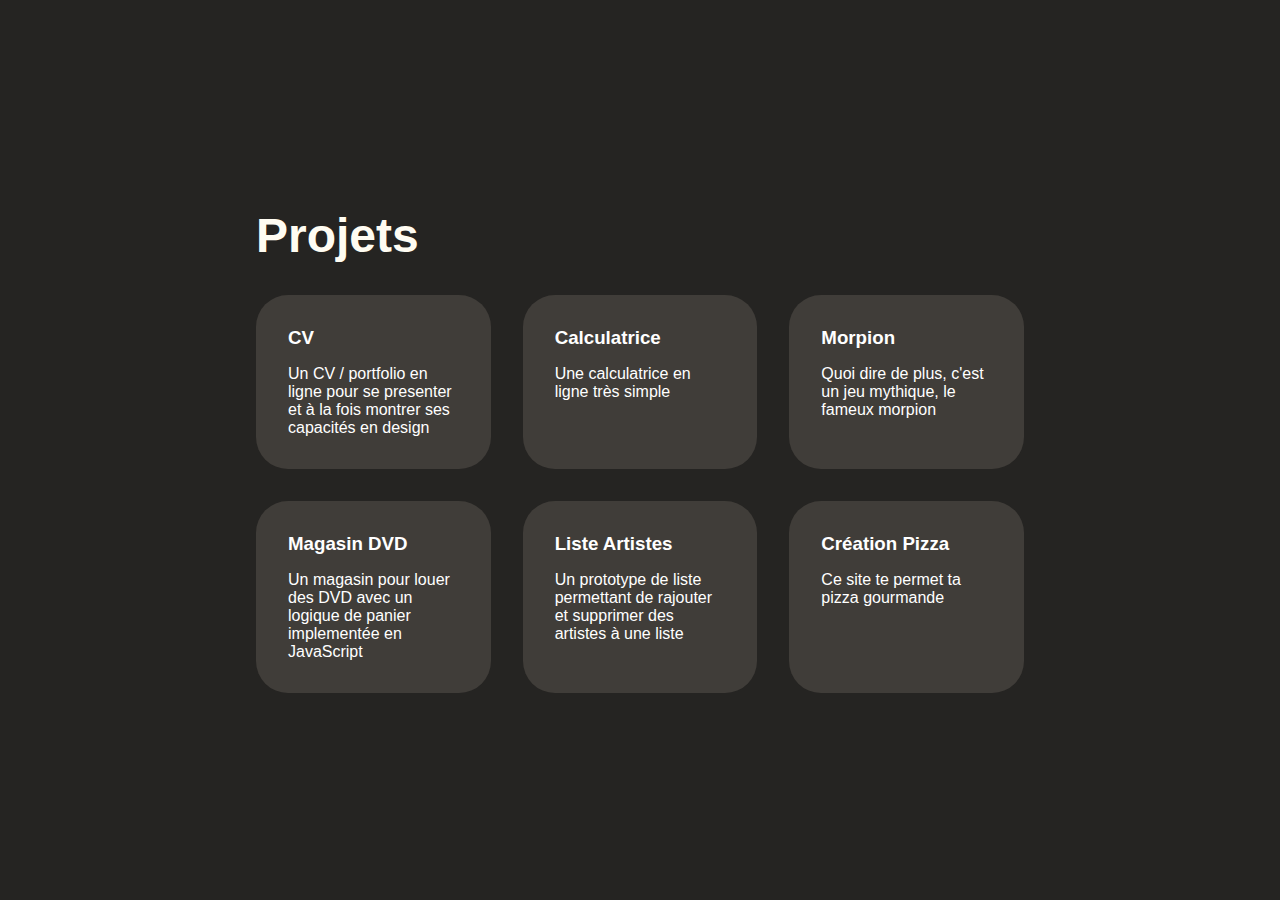
==== index.html @ f8265c8c "mon resume" ====
<!DOCTYPE html>
<html lang="en">

<head>
    <meta charset="UTF-8">
    <meta name="viewport" content="width=device-width, initial-scale=1.0">
    <title>Abdelhamid Akhatar</title>
    <link rel="stylesheet" href="style.css">
</head>

<body>
    <section class="section3">
        <div class="work">
            <h1>Projets</h1>
            <div class="grid-container">

                <div class="grid-element">
                    <a href="moncv/index.html" target="_blank">
                        <h3>CV</h3>
                        <p>Un CV / portfolio en ligne pour se presenter et à la fois montrer ses capacités en design</p>
                    </a>
                </div>
                <div class="grid-element">
                    <a href="calculatrice/index.html" target="_blank">

                        <h3>Calculatrice</h3>
                        <p>Une calculatrice en ligne très simple</p>
                    </a>
                </div>
                <div class="grid-element">
                    <a href="morpion/index.html" target="_blank">
                        <h3>Morpion</h3>
                        <p>Quoi dire de plus, c'est un jeu mythique, le fameux morpion</p>
                    </a>
                </div>
                <div class="grid-element">
                    <a href="magasinDVD/index.html" target="_blank">
                        <h3>Magasin DVD</h3>
                        <p>Un magasin pour louer des DVD avec un logique de panier implementée en JavaScript</p>
                    </a>
                </div>
                <div class="grid-element">
                    <a href="listeArtistes/index.html" target="_blank">
                        <h3>Liste Artistes</h3>
                        <p>Un prototype de liste permettant de rajouter et supprimer des artistes à une liste</p>
                    </a>
                </div>
                <div class="grid-element">
                    <a href="pizza/realiser.html" target="_blank">
                        <h3>Création Pizza</h3>
                        <p>Ce site te permet ta pizza gourmande </p>
                    </a>
                </div>
            </div>
    </section>
</body>

</html>
---- style.css ----
@import url('https://fonts.googleapis.com/css2?family=Nunito+Sans:opsz,wght@6..12,200;6..12,400;6..12,500;6..12,700;6..12,900&display=swap');

* {
    margin: 0;
    font-family: "nunito", sans-serif;
    text-decoration: none;
}

body{
    display: flex;
    min-height: 100dvh;
    background-color: #252422;
    align-items: center;
}

.section3{
    width: 60%;
    margin: auto;
    padding: 4rem 0;
}

.work h1{
    font-size: 3rem;
    color: #fffcf2;
    margin-bottom: 2rem;
}

.grid-container {
    display: grid;
    grid-template-columns: repeat(3, 1fr);
    gap: 2rem;
}

.grid-element {
    background-color: #403d39;
    color: #fffcf2;
    padding: 2rem;
    border-radius: 2rem;
}

.grid-element:hover{
    transform-origin: center;
    scale: 1.05;
    transition: scale .2s ease-in;
}


a {
    text-decoration: none;
    color: white;
}

h3 {
    margin-bottom: 1rem;
}
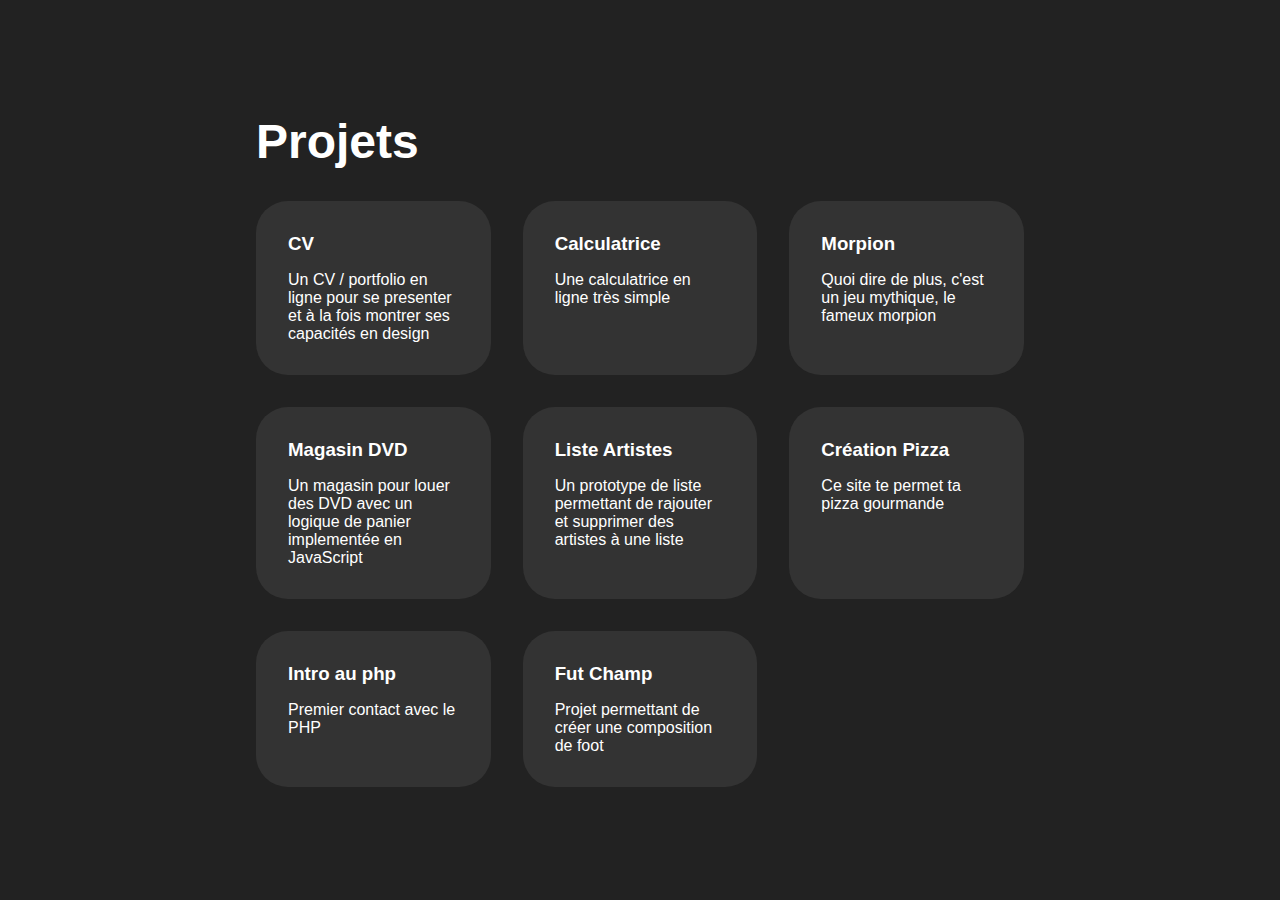
==== commit f605a1b9: "mon resume" ====
--- a/index.html
+++ b/index.html
@@ -51,6 +51,18 @@
                         <p>Ce site te permet ta pizza gourmande </p>
                     </a>
                 </div>
+                <div class="grid-element">
+                    <a href="introPhp/bonjour.php" target="_blank">
+                        <h3>Intro au php</h3>
+                        <p>Premier contact avec le PHP</p>
+                    </a>
+                </div>
+                <div class="grid-element">
+                    <a href="futchamp/index.html" target="_blank">
+                        <h3>Fut Champ</h3>
+                        <p>Projet permettant de créer une composition de foot</p>
+                    </a>
+                </div>
             </div>
     </section>
 </body>
--- a/style.css
+++ b/style.css
@@ -9,7 +9,7 @@
 body{
     display: flex;
     min-height: 100dvh;
-    background-color: #252422;
+    background-color: #222;
     align-items: center;
 }
 
@@ -21,7 +21,7 @@
 
 .work h1{
     font-size: 3rem;
-    color: #fffcf2;
+    color: #fff;
     margin-bottom: 2rem;
 }
 
@@ -32,8 +32,8 @@
 }
 
 .grid-element {
-    background-color: #403d39;
-    color: #fffcf2;
+    background-color: #333;
+    color: #fff;
     padding: 2rem;
     border-radius: 2rem;
 }
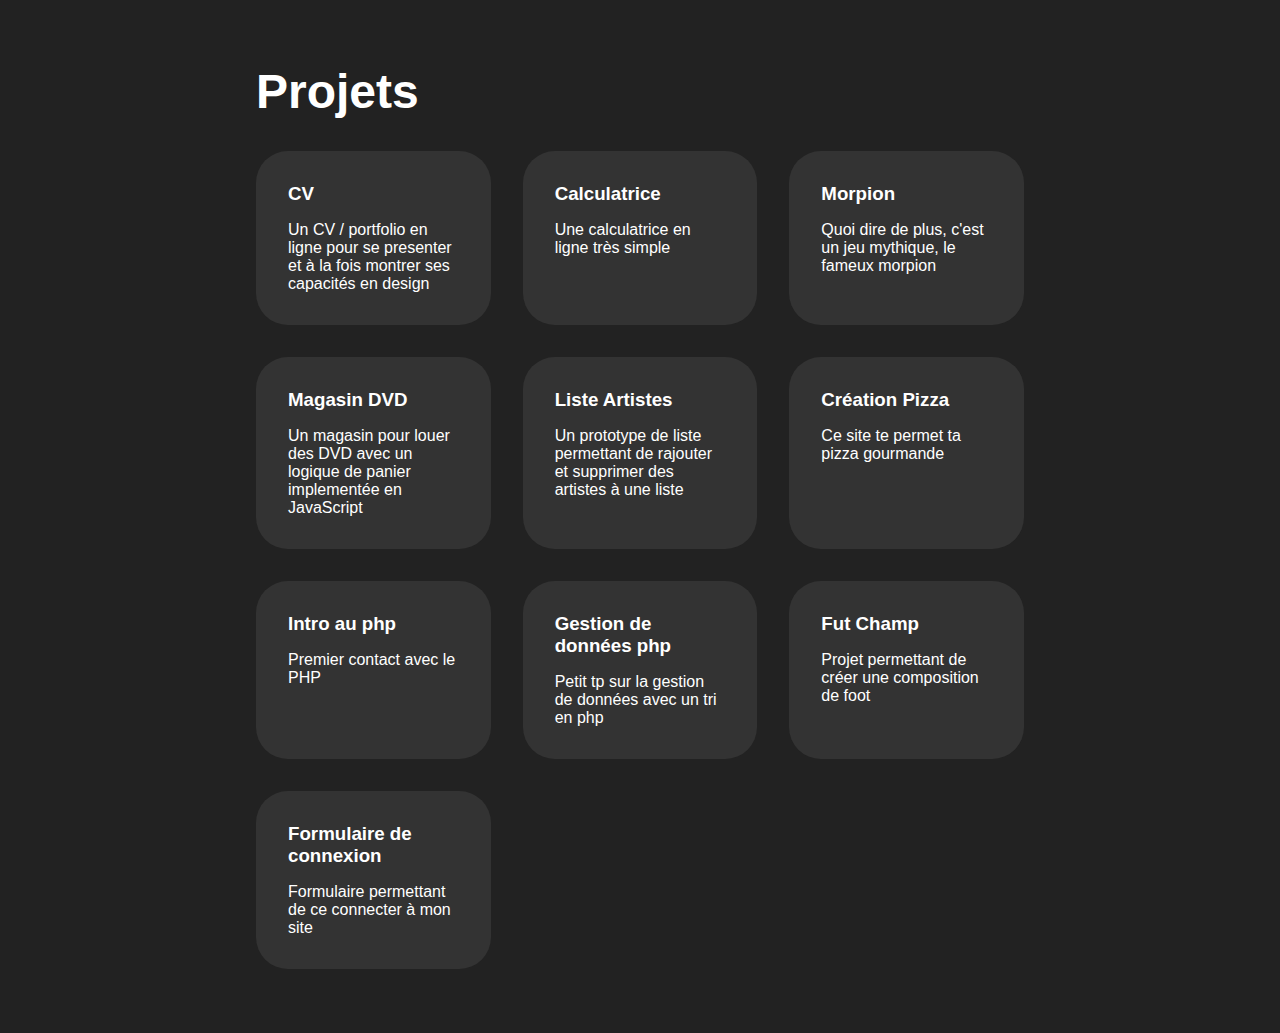
==== commit 4479206e: "many php" ====
--- a/index.html
+++ b/index.html
@@ -58,9 +58,21 @@
                     </a>
                 </div>
                 <div class="grid-element">
+                    <a href="triBulles/index.php" target="_blank">
+                        <h3>Gestion de données php</h3>
+                        <p>Petit tp sur la gestion de données avec un tri en php</p>
+                    </a>
+                </div>
+                <div class="grid-element">
                     <a href="futchamp/index.html" target="_blank">
                         <h3>Fut Champ</h3>
                         <p>Projet permettant de créer une composition de foot</p>
+                    </a>
+                </div>
+                <div class="grid-element">
+                    <a href="formulaireConnexion/connexion.php" target="_blank">
+                        <h3>Formulaire de connexion</h3>
+                        <p>Formulaire permettant de ce connecter à mon site</p>
                     </a>
                 </div>
             </div>
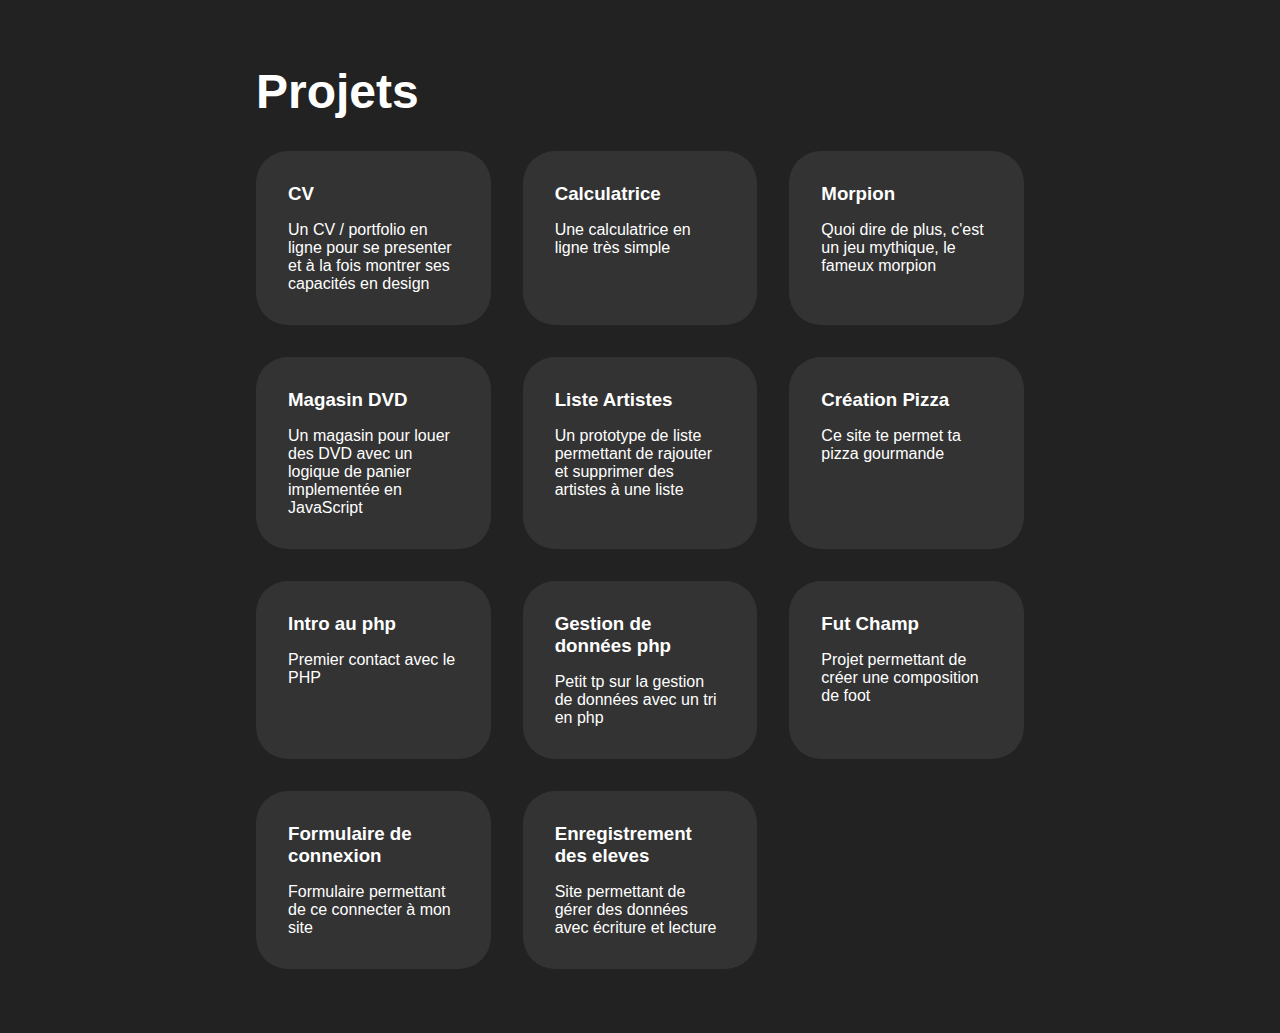
==== commit b4e9e79d: "Enregistrement eleves finito" ====
--- a/index.html
+++ b/index.html
@@ -75,6 +75,12 @@
                         <p>Formulaire permettant de ce connecter à mon site</p>
                     </a>
                 </div>
+                <div class="grid-element">
+                    <a href="enregistrementEleves/formulaire.php" target="_blank">
+                        <h3>Enregistrement des eleves</h3>
+                        <p>Site permettant de gérer des données avec écriture et lecture</p>
+                    </a>
+                </div>
             </div>
     </section>
 </body>
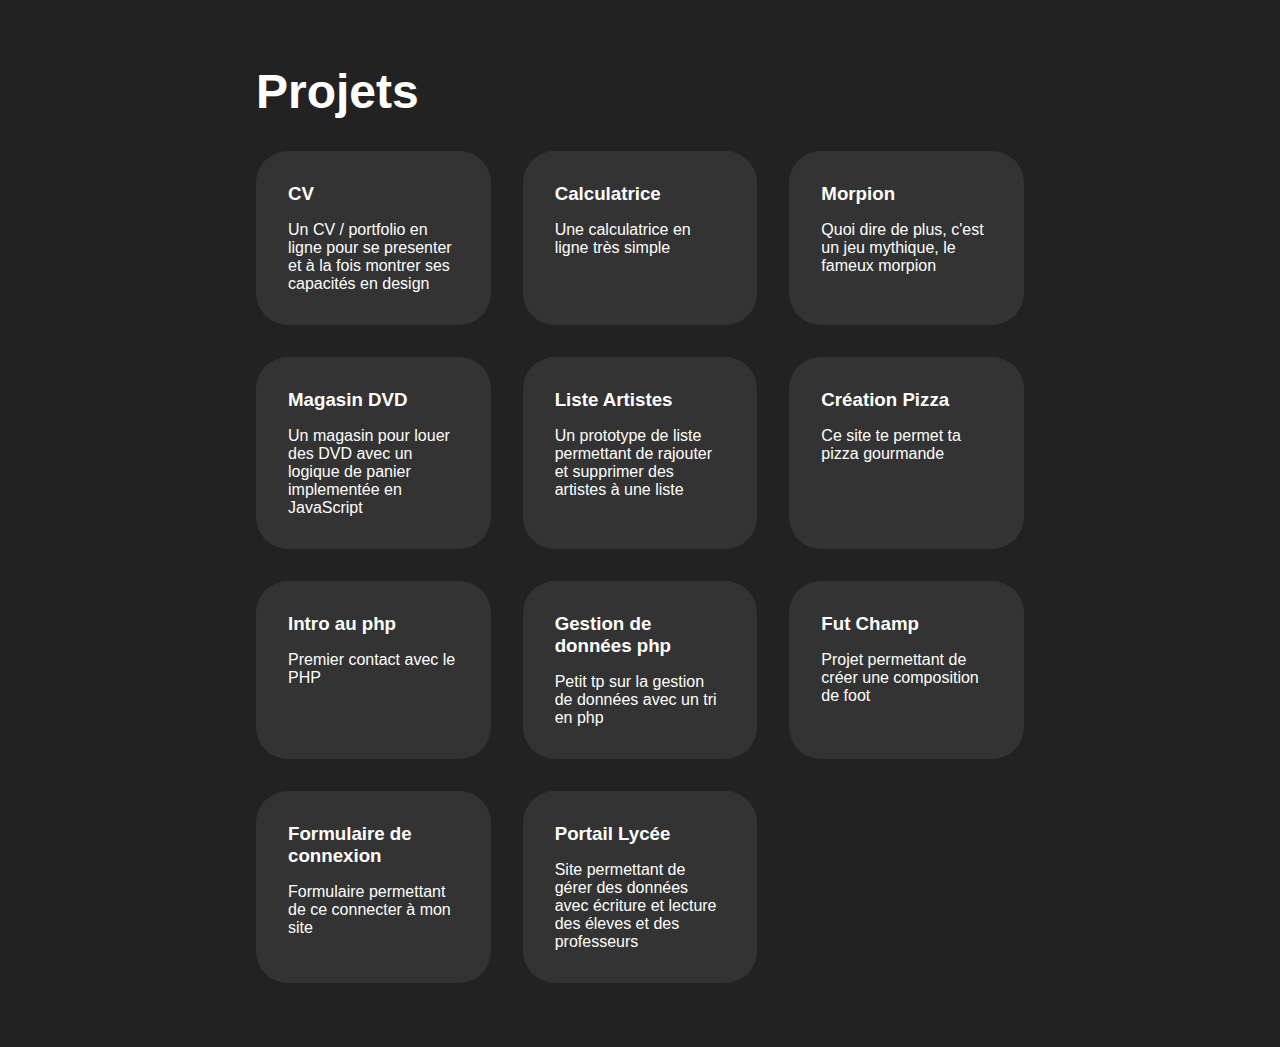
==== commit d1b450c8: "portail lycee" ====
--- a/index.html
+++ b/index.html
@@ -76,9 +76,9 @@
                     </a>
                 </div>
                 <div class="grid-element">
-                    <a href="enregistrementEleves/formulaire.php" target="_blank">
-                        <h3>Enregistrement des eleves</h3>
-                        <p>Site permettant de gérer des données avec écriture et lecture</p>
+                    <a href="PortailLycee/connexion.php" target="_blank">
+                        <h3>Portail Lycée</h3>
+                        <p>Site permettant de gérer des données avec écriture et lecture des éleves et des professeurs</p>
                     </a>
                 </div>
             </div>
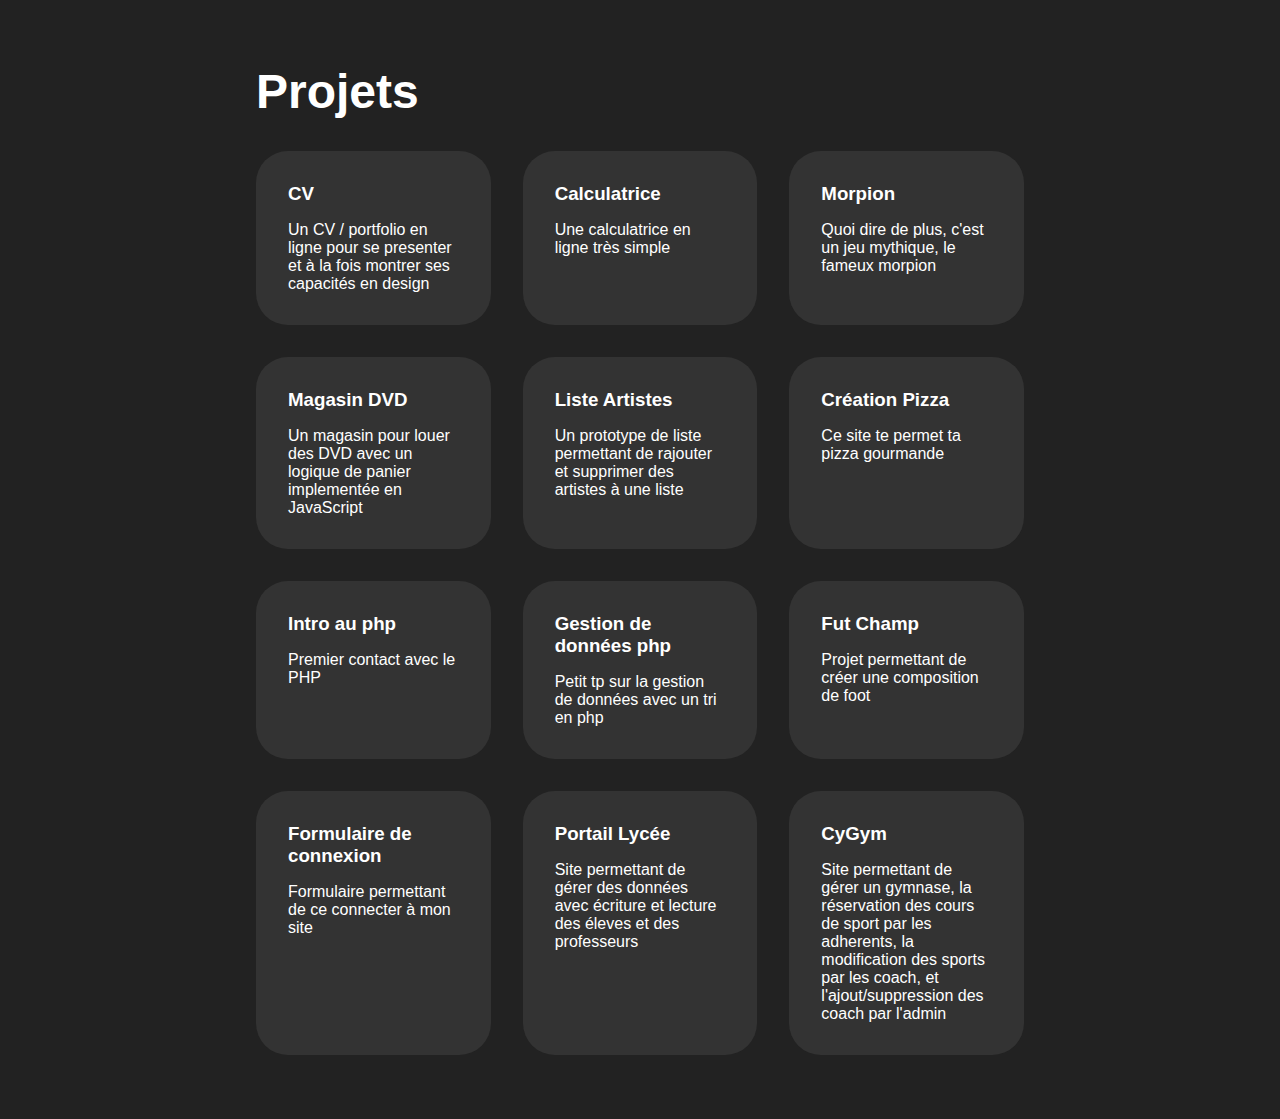
==== commit e109b8de: "cygym added to root site" ====
--- a/index.html
+++ b/index.html
@@ -81,6 +81,12 @@
                         <p>Site permettant de gérer des données avec écriture et lecture des éleves et des professeurs</p>
                     </a>
                 </div>
+                <div class="grid-element">
+                    <a href="CyGym/index.php" target="_blank">
+                        <h3>CyGym</h3>
+                        <p>Site permettant de gérer un gymnase, la réservation des cours de sport par les adherents, la modification des sports par les coach, et l'ajout/suppression des coach par l'admin</p>
+                    </a>
+                </div>
             </div>
     </section>
 </body>
